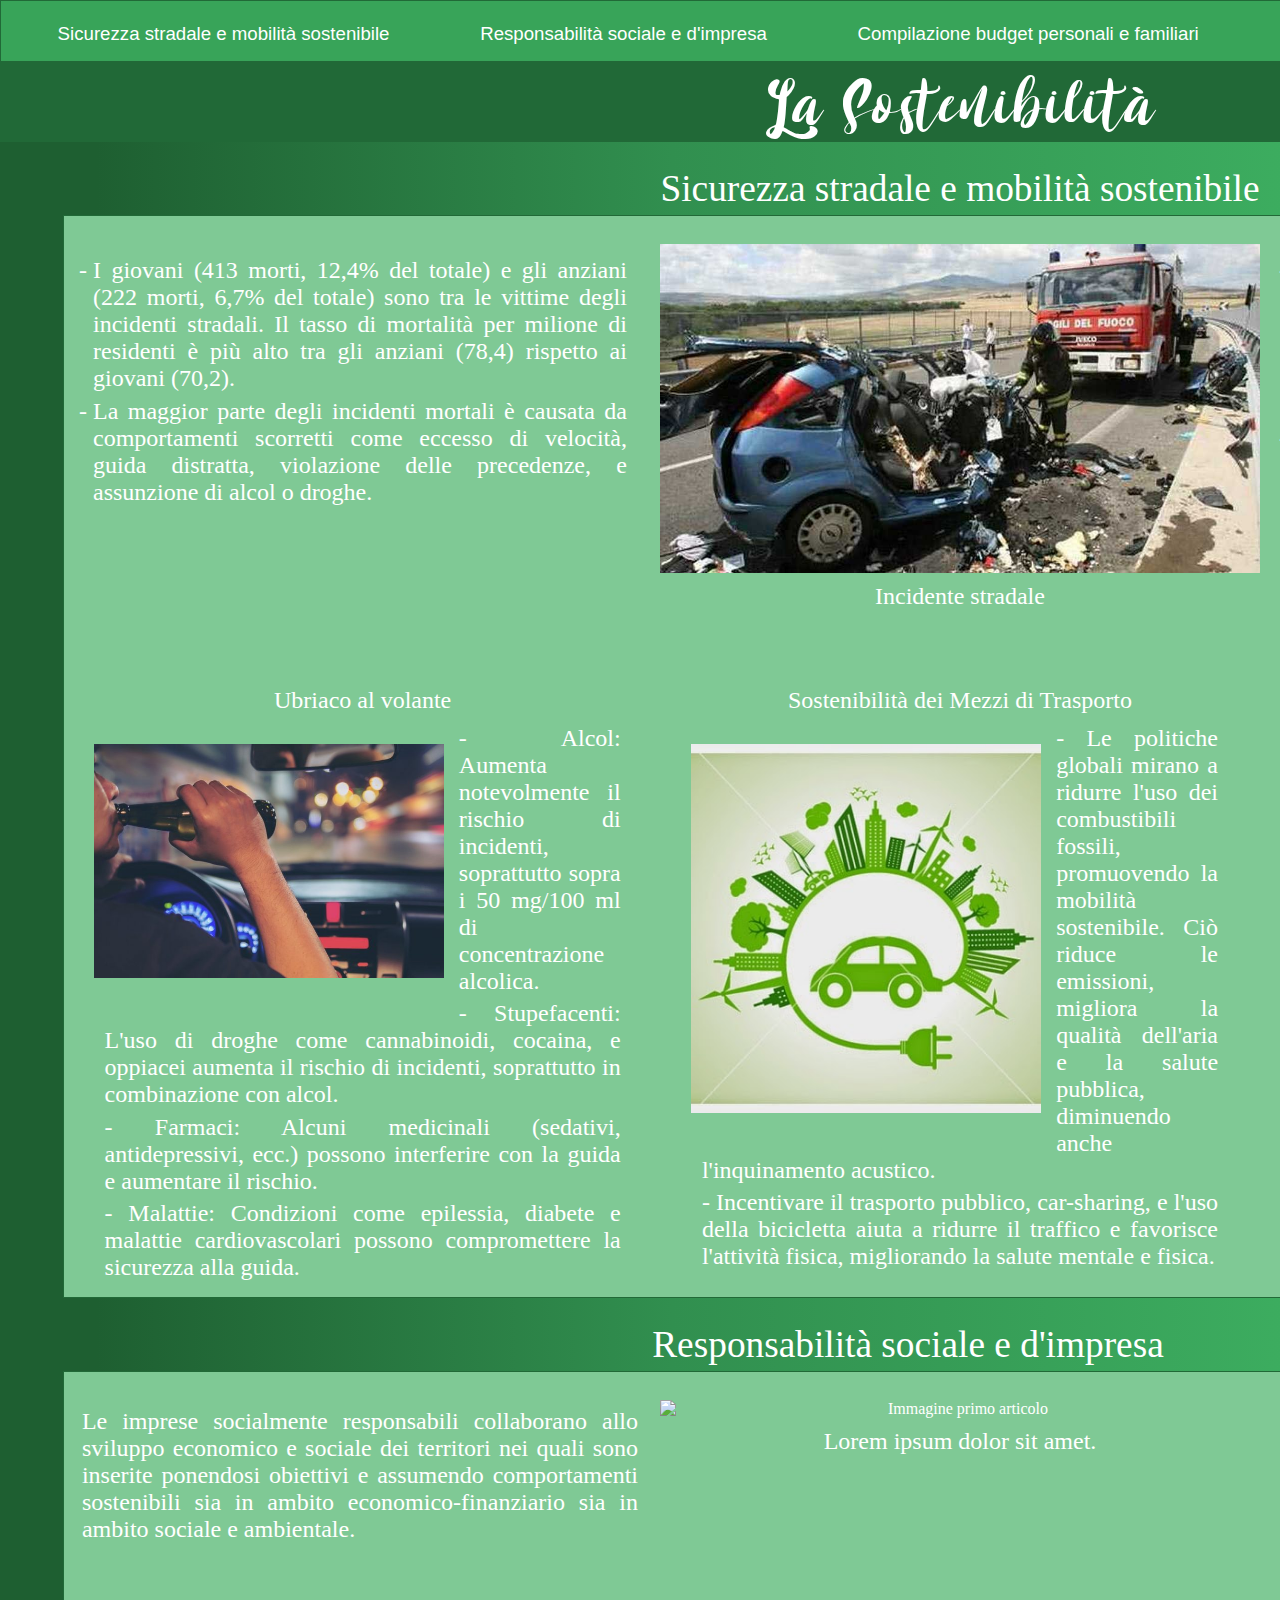
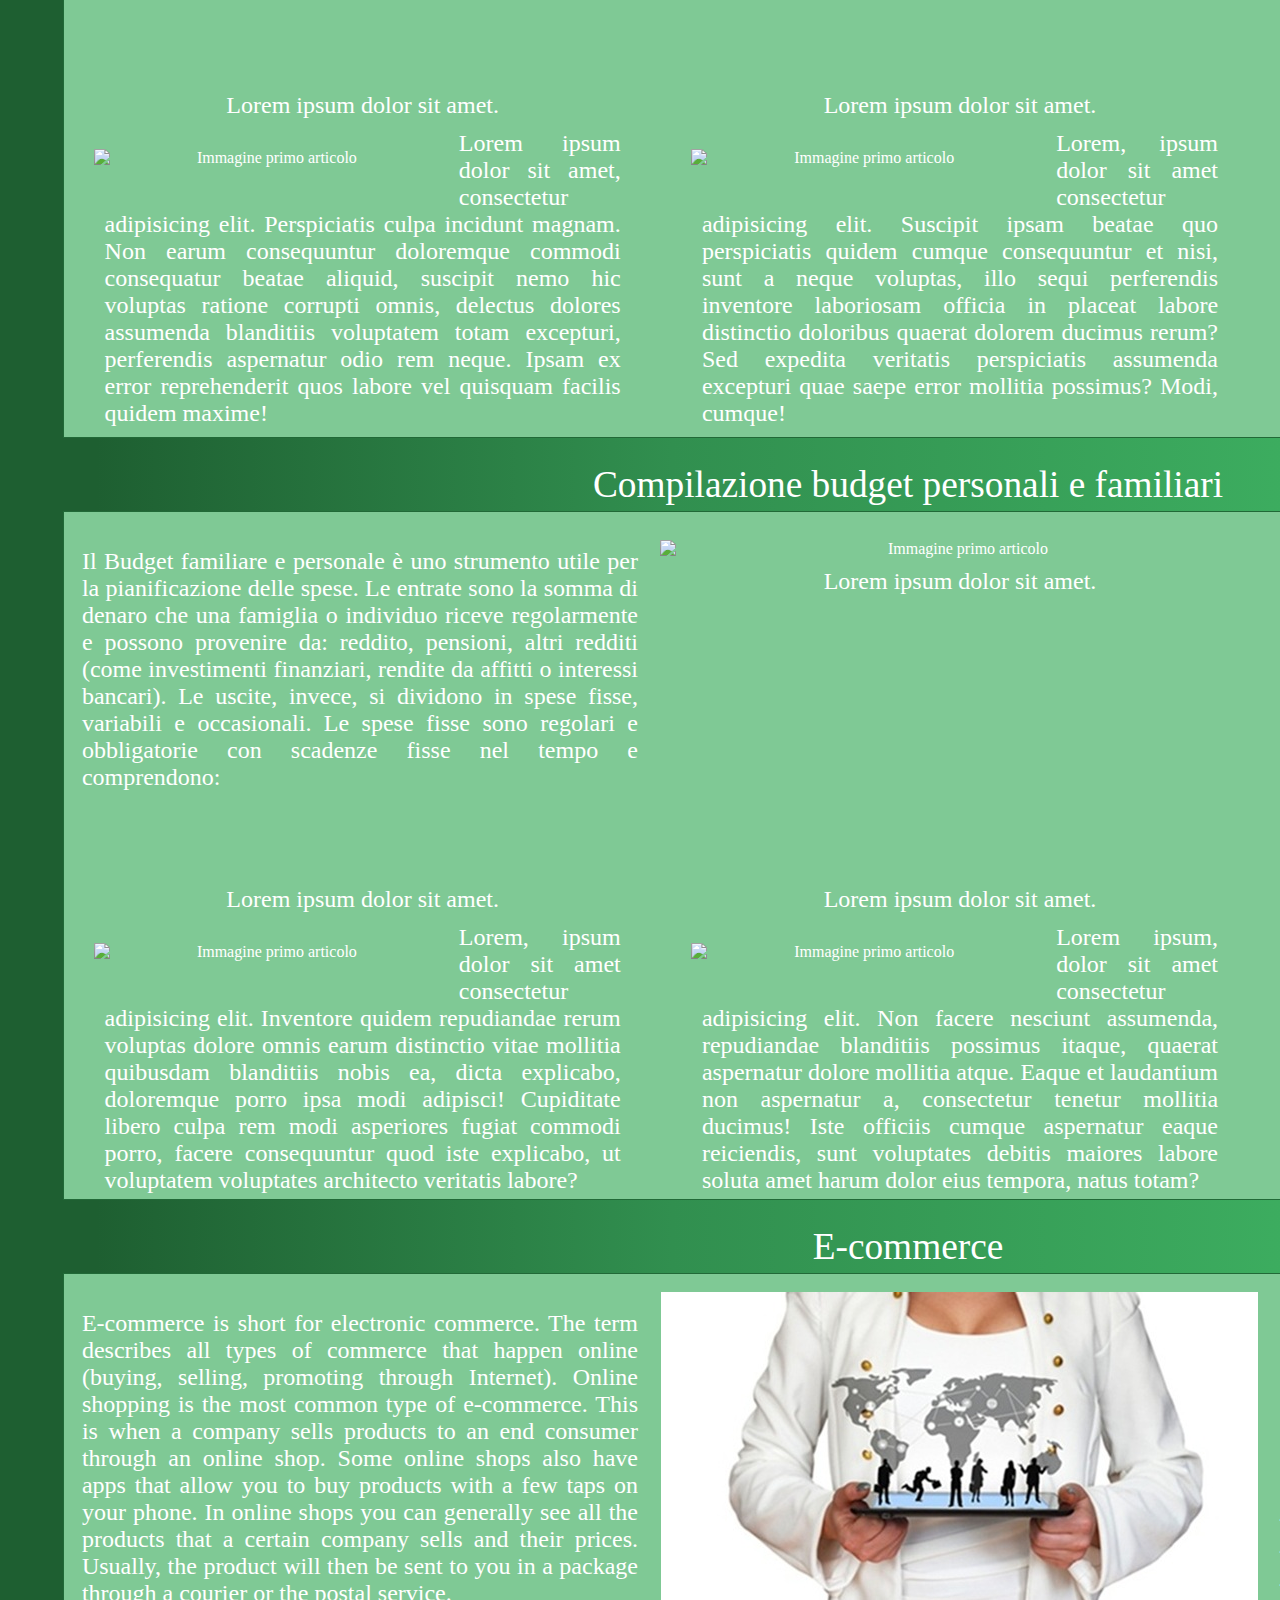
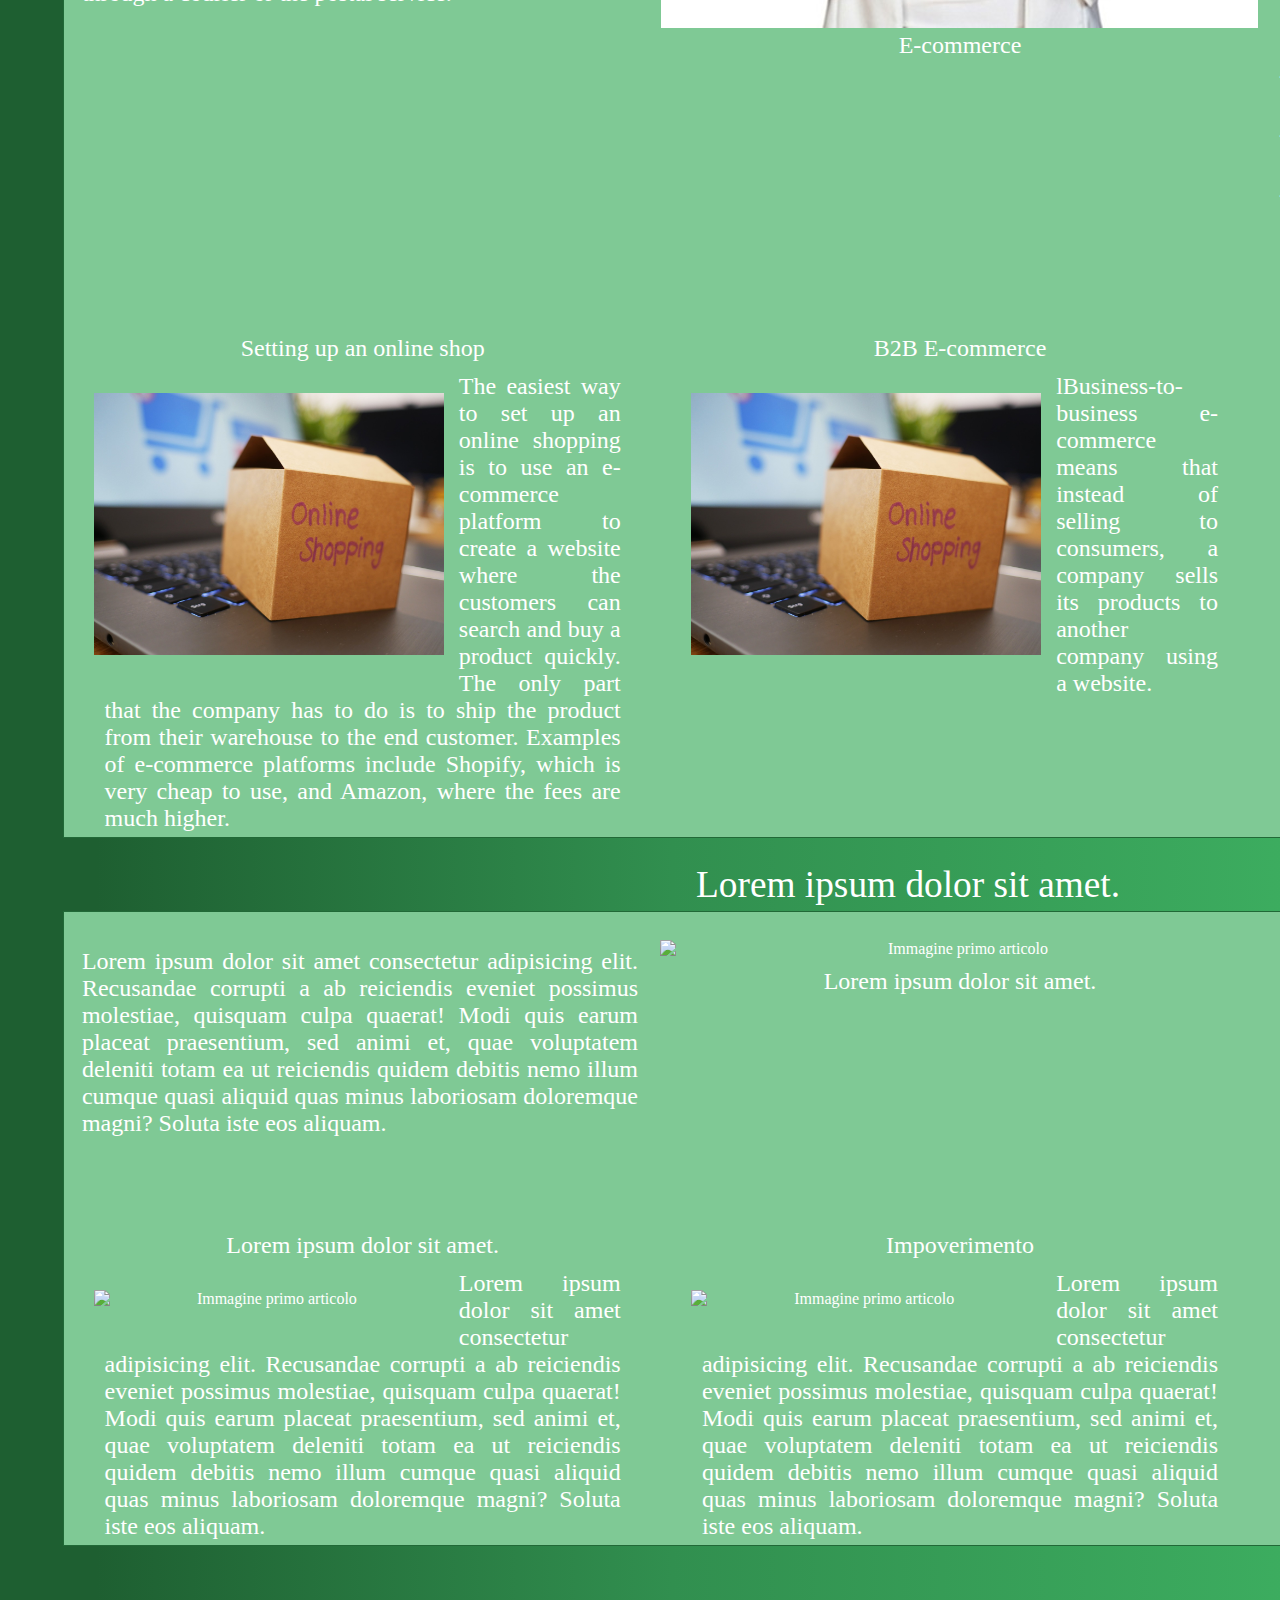
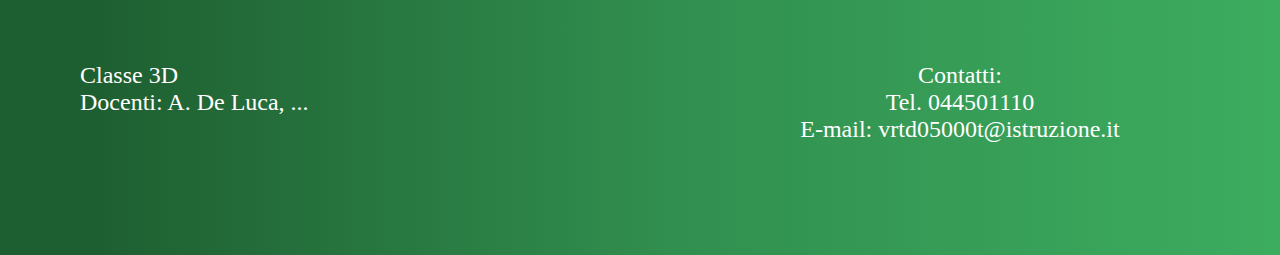
==== index.html @ c46ddf4f "Add files via upload" ====
<!DOCTYPE html>
<html lang="it">

<head>
    <meta charset="UTF-8">
    <meta name="viewport" content="width=device-width, initial-scale=1.0">
    <title>3D Sostenibilità</title>
    <link rel="stylesheet" href="css/stili.css">
</head>
<header>
    <nav id="indice">
        <ul class="indice">
            <li><a href="#Container_primogruppo">Sicurezza stradale e mobilità sostenibile</a></li>
            <li><a href="#Container_secondogruppo">Responsabilità sociale e d'impresa</a></li>
            <li><a href="#Container_terzogruppo">Compilazione budget personali e familiari</a></li>
            <li><a href="#Container_quartogruppo">E-commerce</a></li>
            <li><a href="#Container_quintogruppo">Il rapporto tra uomo e ambiente nel medioevo</a></li>
        </ul>
    </nav>
    <h1>La Sostenibilità</h1>
</header>

<body>
    <h3>Sicurezza stradale e mobilità sostenibile</h3>
    <div id="Container_primogruppo">
        <div id="primo_articolo">
            <div class="descrizionePrimoArticolo">
                <h4>
                    <ul>
                        <li>I giovani (413 morti, 12,4% del totale) e gli anziani (222 morti, 6,7% del totale) sono tra
                            le vittime degli incidenti stradali. Il tasso di mortalità per milione di residenti è più
                            alto tra gli anziani (78,4) rispetto ai giovani (70,2).</li>
                        <li> La maggior parte degli incidenti mortali è causata da comportamenti scorretti come eccesso
                            di velocità, guida distratta, violazione delle precedenze, e assunzione di alcol o droghe.
                        </li>
                    </ul>
                </h4>
                <!--<img src="immagini/gruppo 1/PovertàNelMedioevo B_N.png" alt="">-->
            </div>

            <figure>
                <img class="ImgPrimoGruppo" src="immagini/gruppo 1/incidente_stradale.jpg"
                    alt="Immagine primo articolo">
                <figcaption>Incidente stradale</figcaption>
            </figure>

            <div class="descrizionePrimoArticolo">
                <h4>
                    <ol>
                        <li>La grande maggioranza degli incidenti gravi e di quelli mortali sono dovuti a una serie di
                            comportamenti scorretti, principalmente eccesso di velocità, guida
                            distratta e pericolosa, mancato rispetto della precedenza o della distanza di sicurezza,
                            assunzione di alcol e sostanze stupefacenti.</li>
                        <li>Tra i fattori di rischio legati allo stato del conducente si possono classificare quattro
                            categorie particolarmente rilevanti poiché possono alterare lo stato di attenzione e di
                            concentrazione del guidatore.</li>
                    </ol>
                </h4>
                <!--<img src="immagini/gruppo 1/PovertàNelMedioevo B_N.png" alt="">-->
            </div>

        </div>

        <div id="altri_articoli">
            <div id="altri_articoli_sinistra">
                <h4>Ubriaco al volante</h4>
                <figure>
                    <img class="altri_articoli_img" src="immagini/gruppo 1/Fattori_rischio_conducenti.jpg"
                        alt="Immagine primo articolo">
                </figure>
                <p>
                <ul>
                    <li>Alcol: Aumenta notevolmente il rischio di incidenti, soprattutto sopra i 50 mg/100 ml di
                        concentrazione alcolica.</li>
                    <li>Stupefacenti: L'uso di droghe come cannabinoidi, cocaina, e oppiacei aumenta il rischio di
                        incidenti, soprattutto in combinazione con alcol.</li>
                    <li>Farmaci: Alcuni medicinali (sedativi, antidepressivi, ecc.) possono interferire con la guida e
                        aumentare il rischio.</li>
                    <li>Malattie: Condizioni come epilessia, diabete e malattie cardiovascolari possono compromettere la
                        sicurezza alla guida.</li>
                </ul>
                </p>
                <!-- figcaption>Per saperne di più...</figcaption -->
            </div>
            <div id="altri_articoli_centro">
                <h4>Sostenibilità dei Mezzi di Trasporto</h4>
                <figure>
                    <img class="altri_articoli_img" src="immagini/gruppo 1/Sostenibilità_trasporto.jpg"
                        alt="Immagine primo articolo">
                </figure>
                <p>
                <ul>
                    <li>Le politiche globali mirano a ridurre l'uso dei combustibili fossili, promuovendo la mobilità
                        sostenibile. Ciò riduce le emissioni, migliora la qualità dell'aria e la salute pubblica,
                        diminuendo
                        anche l'inquinamento acustico.</li>
                    <li>Incentivare il trasporto pubblico, car-sharing, e l'uso della bicicletta aiuta a ridurre il
                        traffico e favorisce l'attività fisica, migliorando la salute mentale e fisica.</li>
                </ul>
                </p>
            </div>
            <div id="altri_articoli_destra">
                <h4>Tipologie di Biciclette e Mezzi Alternativi</h4>
                <figure>
                    <img class="altri_articoli_img" src="immagini/gruppo 1/bici_sostenibili.png"
                        alt="Immagine primo articolo">
                </figure>
                <ul>
                    <li>City bike: Comoda per la città, utilizzata per spostamenti quotidiani.</li>
                    <li>Biciclette a pedalata assistita: Offrono supporto nei tratti più faticosi.</li>
                    <li>Biciclette elettriche: Con motore che può funzionare anche senza pedalare.</li>
                    <li>Biciclette pieghevoli: Pratiche per il trasporto nei mezzi pubblici.</li>
                    <li>Monopattini elettrici: Sempre più popolari nelle città come alternativa ecologica all'auto.</li>
                    <li>Altri mezzi alternativi includono skateboard, longboard, rollerblade, e segway.</li>
                </ul>
            </div>

        </div>
        <a href="#indice"><img id="back_home" src="immagini/BackHome.png" alt="Torna all'indice"></a>
    </div>

    <h3>Responsabilità sociale e d'impresa</h3>
    <div id="Container_secondogruppo">
        <div id="primo_articolo">
            <div class="descrizionePrimoArticolo">
                <h4>Le imprese socialmente responsabili collaborano allo sviluppo economico e sociale dei territori nei
                    quali sono inserite ponendosi obiettivi e assumendo comportamenti sostenibili sia in ambito
                    economico-finanziario sia in ambito sociale e ambientale.
                </h4>
                <!-- <img src="immagini/Gruppo B/SostenibilitàNelPassato_B_N.png" alt="Immagine infra-articolo"> -->
            </div>

            <figure>
                <img class="ImgPrimoGruppo" src="immagini/Gruppo B/SostenibilitàAmbientaleNelPassato.jpeg"
                    alt="Immagine primo articolo">
                <figcaption>Lorem ipsum dolor sit amet.</figcaption>
            </figure>

            <div class="descrizionePrimoArticolo">
                <h4>Lorem ipsum dolor sit amet consectetur adipisicing elit. Inventore illum facere nihil! A sequi
                    possimus animi quidem perspiciatis recusandae suscipit odit, maxime nisi aperiam nam iure deserunt.
                    Aut, tempora animi! Dolorum tempore totam nemo porro cumque officiis praesentium molestiae harum,
                    sunt pariatur magni corrupti repellat doloremque sed ipsa. Blanditiis, a?</h4>
                <!-- <img src="immagini/Gruppo B/SostenibilitàNelPassato_B_N.png" alt="Immagine infra-articolo"> -->
            </div>

        </div>

        <div id="altri_articoli">
            <div id="altri_articoli_sinistra">
                <h4>Lorem ipsum dolor sit amet.</h4>
                <figure>
                    <img class="altri_articoli_img" src="immagini/Gruppo B/agricolturA.jpg"
                        alt="Immagine primo articolo">
                </figure>
                <p>Lorem ipsum dolor sit amet, consectetur adipisicing elit. Perspiciatis culpa incidunt magnam. Non
                    earum consequuntur doloremque commodi consequatur beatae aliquid, suscipit nemo hic voluptas ratione
                    corrupti omnis, delectus dolores assumenda blanditiis voluptatem totam excepturi, perferendis
                    aspernatur odio rem neque. Ipsam ex error reprehenderit quos labore vel quisquam facilis quidem
                    maxime!
                </p>
            </div>
            <div id="altri_articoli_centro">
                <h4>Lorem ipsum dolor sit amet.</h4>
                <figure>
                    <img class="altri_articoli_img" src="immagini/Gruppo B/SM11_1_5_Mulino-acqua.jpg"
                        alt="Immagine primo articolo">
                </figure>
                <p>Lorem, ipsum dolor sit amet consectetur adipisicing elit. Suscipit ipsam beatae quo perspiciatis
                    quidem cumque consequuntur et nisi, sunt a neque voluptas, illo sequi perferendis inventore
                    laboriosam officia in placeat labore distinctio doloribus quaerat dolorem ducimus rerum? Sed
                    expedita veritatis perspiciatis assumenda excepturi quae saepe error mollitia possimus? Modi,
                    cumque!
                </p>
            </div>
            <div id="altri_articoli_destra">
                <h4>Lorem ipsum dolor sit amet.</h4>
                <figure>
                    <img class="altri_articoli_img" src="immagini/Gruppo B/peste_1.jpeg" lt="Immagine primo articolo">
                </figure>
                <ol>
                    <li>Lorem ipsum dolor sit amet consectetur adipisicing elit. Debitis accusamus praesentium quibusdam
                        sapiente similique corrupti dolorem veniam id voluptate dolore, vero incidunt consectetur unde
                        tempore?</li>
                    <li>Lorem ipsum dolor sit amet consectetur adipisicing elit. Molestiae culpa sint labore eum amet
                        autem. Veritatis doloremque nam animi veniam dolor sed, consequatur nemo libero.</li>
                </ol>
            </div>

        </div>
        <a href="#indice"><img id="back_home" src="immagini/BackHome.png" alt="Torna all'indice"></a>
    </div>
    <h3>Compilazione budget personali e familiari</h3>
    <div id="Container_terzogruppo">
        <div id="primo_articolo">
            <div class="descrizionePrimoArticolo">
                <h4>Il Budget familiare e personale è uno strumento utile per la pianificazione delle spese. Le entrate
                    sono la somma di denaro che una famiglia o individuo riceve regolarmente e possono provenire da:
                    reddito, pensioni, altri redditi (come investimenti finanziari, rendite da affitti o interessi
                    bancari). Le uscite, invece, si dividono in spese fisse, variabili e occasionali. Le spese fisse
                    sono regolari e obbligatorie con scadenze fisse nel tempo e comprendono:</h4>
                <!-- <img src="immagini/Gruppo B/SostenibilitàNelPassato_B_N.png" alt="Immagine infra-articolo"> -->
            </div>

            <figure>
                <img class="ImgPrimoGruppo" src="immagini/gruppo 2/" alt="Immagine primo articolo">
                <figcaption>Lorem ipsum dolor sit amet.</figcaption>
            </figure>

            <div class="descrizionePrimoArticolo">
                <h4>Lorem ipsum dolor sit, amet consectetur adipisicing elit. Eligendi magni iusto, assumenda provident
                    soluta sed deleniti ratione perferendis, mollitia veniam quasi ad quaerat reiciendis laudantium iste
                    incidunt esse quis ipsum molestiae sunt, placeat officia explicabo vero nobis! Veniam perspiciatis
                    nostrum dolores in dolorem ex delectus harum et facere, consequuntur voluptas?</h4>
                <!-- <img src="immagini/Gruppo B/SostenibilitàNelPassato_B_N.png" alt="Immagine infra-articolo"> -->
            </div>

        </div>

        <div id="altri_articoli">
            <div id="altri_articoli_sinistra">
                <h4>Lorem ipsum dolor sit amet.</h4>
                <figure>
                    <img class="altri_articoli_img" src="immagini/Gruppo C/ProtocolloDiKyoto.jpg"
                        alt="Immagine primo articolo">
                </figure>
                <p>Lorem, ipsum dolor sit amet consectetur adipisicing elit. Inventore quidem repudiandae rerum voluptas
                    dolore omnis earum distinctio vitae mollitia quibusdam blanditiis nobis ea, dicta explicabo,
                    doloremque porro ipsa modi adipisci! Cupiditate libero culpa rem modi asperiores fugiat commodi
                    porro, facere consequuntur quod iste explicabo, ut voluptatem voluptates architecto veritatis
                    labore?
                </p>
                <!-- figcaption>Per saperne di più...</figcaption -->
            </div>
            <div id="altri_articoli_centro">
                <h4>Lorem ipsum dolor sit amet.</h4>
                <figure>
                    <img class="altri_articoli_img" src="immagini/Gruppo C/TrattatoDiParigi.jpg"
                        alt="Immagine primo articolo">
                </figure>
                <p>
                    Lorem ipsum, dolor sit amet consectetur adipisicing elit. Non facere nesciunt assumenda, repudiandae
                    blanditiis possimus itaque, quaerat aspernatur dolore mollitia atque. Eaque et laudantium non
                    aspernatur a, consectetur tenetur mollitia ducimus! Iste officiis cumque aspernatur eaque
                    reiciendis, sunt voluptates debitis maiores labore soluta amet harum dolor eius tempora, natus
                    totam?
                </p>
            </div>
            <div id="altri_articoli_destra">
                <h4>Lorem ipsum dolor sit amet.</h4>
                <figure>
                    <img class="altri_articoli_img"
                        src="immagini/Gruppo C/agenda-2030-obiettivi-sviluppo-sostenibile.jpg"
                        alt="Immagine primo articolo">
                </figure>
                <ol>
                    <p>Lorem, ipsum dolor sit amet consectetur adipisicing elit. Libero provident, illo tenetur alias
                        veritatis facere impedit exercitationem officiis qui delectus reiciendis reprehenderit aliquid
                        aspernatur esse inventore fuga eaque? Rerum numquam ea velit quidem exercitationem. Cupiditate,
                        quibusdam ex impedit adipisci aperiam ad hic, asperiores vel facere necessitatibus nisi
                        laudantium, obcaecati atque.
                    </p>
                </ol>
            </div>

        </div>
        <a href="#indice"><img id="back_home" src="immagini/BackHome.png" alt="Torna all'indice"></a>
    </div>

    <h3>E-commerce</h3>
    <div id="Container_quartogruppo">
        <div id="primo_articolo">
            <div class="descrizionePrimoArticolo">
                <h4>E-commerce is short for electronic commerce. The term describes all types of commerce that happen
                    online
                    (buying, selling, promoting through Internet). Online shopping is the most common type of
                    e-commerce.
                    This is when a company sells products to an end consumer through an online shop. Some online shops
                    also
                    have apps that allow you to buy products with a few taps on your phone.
                    In online shops you can generally see all the products that a certain company sells and their
                    prices.
                    Usually, the product will then be sent to you in a package through a courier or the postal service.
                </h4>
                <!--<img src="immagini/gruppo 4/Povertà_B_N.png">-->
            </div>

            <figure>
                <img class="ImgquartoGruppo" src="immagini/gruppo 4/Ecommerce1.jpg" alt="Immagine primo articolo">
                <figcaption>E-commerce</figcaption>
            </figure>

            <div class="descrizionePrimoArticolo">
                <h4>Online shops have some advantages and disadvantages both for consumers and companies. For the
                    customers
                    the pros are that products online are often cheaper, shops are open 24/7 and they can buy products
                    wherever they are. A disadvantage is that customers can’t see, touch, or try the product before they
                    buy
                    it.
                    The pros for the companies are:
                    <ul>
                        <li>Setting up an is usually very cheap or even free</li>
                        <li>The online shop mostly works automatically</li>
                        <li>With an online shop, you can sell to people located anywhere</li>
                    </ul>
                    The cons for the companies are:
                    <ul>
                        <li>The products in online shops have to be stored somewhere</li>
                        <li>Online shops have to compete with shops all around the world</li>
                        <li>In online shops customers can't talk to someone before buying a product</li>
                    </ul>
                </h4>
                <!--<img src="immagini/gruppo 4/Povertà_B_N.png">-->
            </div>

        </div>

        <div id="altri_articoli">
            <div id="altri_articoli_sinistra">
                <h4>Setting up an online shop</h4>
                <figure>
                    <img class="altri_articoli_img" src="immagini/gruppo 4/Ecommerce2.jpg"
                        alt="Immagine primo articolo">
                </figure>
                <p>The easiest way to set up an online shopping is to use an e-commerce platform to create a website
                    where the customers can search and buy a product quickly. The only part that the company has to do
                    is to ship the product from their warehouse to the end customer. Examples of e-commerce platforms
                    include Shopify, which is very cheap to use, and Amazon, where the fees are much higher.</p>
                <!-- figcaption>Per saperne di più...</figcaption -->
            </div>
            <div id="altri_articoli_centro">
                <h4>B2B E-commerce</h4>
                <figure>
                    <img class="altri_articoli_img" src="immagini/gruppo 4/Ecommerce2.jpg"
                        alt="Immagine primo articolo">
                </figure>
                <p>lBusiness-to-business e-commerce means that instead of selling to consumers, a company sells its
                    products to another company using a website.</p>
            </div>
            <div id="altri_articoli_destra">
                <h4>Storage and warehousing</h4>
                <figure>
                    <img class="altri_articoli_img" src="immagini/gruppo 4/Ecommerce2.jpg"
                        alt="Immagine primo articolo">
                </figure>
                <p>The terms "warehousing" and "storage" are often used interchangeably, but there are some differences
                    between them. Storage refers to the act of keeping goods in a designated place. Focuses on storage
                    management and the organization of goods. Warehousing refers to the process of managing a stockroom.
                </p>
            </div>

        </div>
        <a href="#indice"><img id="back_home" src="immagini/BackHome.png" alt="Torna all'indice"></a>
    </div>

    <h3>Lorem ipsum dolor sit amet.</h3>
    <div id="Container_quintogruppo">
        <div id="primo_articolo">
            <div class="descrizionePrimoArticolo">
                <h4>Lorem ipsum dolor sit amet consectetur adipisicing elit. Recusandae corrupti a ab reiciendis eveniet
                    possimus molestiae, quisquam culpa quaerat! Modi quis earum placeat praesentium, sed animi et, quae
                    voluptatem deleniti totam ea ut reiciendis quidem debitis nemo illum cumque quasi aliquid quas minus
                    laboriosam doloremque magni? Soluta iste eos aliquam.</h4>
                <!-- <img src="immagini/gruppo 5/Sostenibilità_e_diritto_internazionale_B_N.png" alt=""> -->
            </div>

            <figure>
                <img class="ImgPrimoGruppo" src="immagini/Gruppo E/sostenibilita.jpg" alt="Immagine primo articolo">
                <figcaption>Lorem ipsum dolor sit amet.</figcaption>
            </figure>

            <div class="descrizionePrimoArticolo">
                <h4>Lorem ipsum dolor sit amet consectetur adipisicing elit. Recusandae corrupti a ab reiciendis eveniet
                    possimus molestiae, quisquam culpa quaerat! Modi quis earum placeat praesentium, sed animi et, quae
                    voluptatem deleniti totam ea ut reiciendis quidem debitis nemo illum cumque quasi aliquid quas minus
                    laboriosam doloremque magni? Soluta iste eos aliquam.</h4>
                <!-- <img src="immagini/gruppo 5/Sostenibilità_e_diritto_internazionale_B_N.png" alt=""> -->
            </div>

        </div>

        <div id="altri_articoli">
            <div id="altri_articoli_sinistra">
                <h4>Lorem ipsum dolor sit amet.</h4>
                <figure>
                    <img class="altri_articoli_img" src="immagini/Gruppo E/images_poverta1.jpg"
                        alt="Immagine primo articolo">
                </figure>
                <p>Lorem ipsum dolor sit amet consectetur adipisicing elit. Recusandae corrupti a ab reiciendis eveniet
                    possimus molestiae, quisquam culpa quaerat! Modi quis earum placeat praesentium, sed animi et, quae
                    voluptatem deleniti totam ea ut reiciendis quidem debitis nemo illum cumque quasi aliquid quas minus
                    laboriosam doloremque magni? Soluta iste eos aliquam.</p>
                <!-- figcaption>Per saperne di più...</figcaption -->
            </div>
            <div id="altri_articoli_centro">
                <h4>Impoverimento</h4>
                <figure>
                    <img class="altri_articoli_img" src="immagini/Gruppo E/Impoverimento-alimentare.jpg"
                        alt="Immagine primo articolo">
                </figure>
                <p>Lorem ipsum dolor sit amet consectetur adipisicing elit. Recusandae corrupti a ab reiciendis eveniet
                    possimus molestiae, quisquam culpa quaerat! Modi quis earum placeat praesentium, sed animi et, quae
                    voluptatem deleniti totam ea ut reiciendis quidem debitis nemo illum cumque quasi aliquid quas minus
                    laboriosam doloremque magni? Soluta iste eos aliquam.</p>
            </div>
            <div id="altri_articoli_destra">
                <h4>Lorem ipsum dolor sit amet.</h4>
                <figure>
                    <img class="altri_articoli_img" src="immagini/Gruppo E/sostenibilita (1).jpg"
                        alt="Immagine primo articolo">
                </figure>
                <p>Lorem ipsum dolor sit amet consectetur adipisicing elit. Recusandae corrupti a ab reiciendis eveniet
                    possimus molestiae, quisquam culpa quaerat! Modi quis earum placeat praesentium, sed animi et, quae
                    voluptatem deleniti totam ea ut reiciendis quidem debitis nemo illum cumque quasi aliquid quas minus
                    laboriosam doloremque magni? Soluta iste eos aliquam.</p>
            </div>

        </div>
        <a href="#indice"><img id="back_home" src="immagini/BackHome.png" alt="Torna all'indice"></a>
    </div>


</body>

<footer>
    <div id="autori">
        <p>Classe 3D</p>
        <p>Docenti: A. De Luca, ...</p>
    </div>
    <div id="contatti">
        <p>Contatti:</p>
        <p>Tel. 044501110</p>
        <p>E-mail: vrtd05000t@istruzione.it</p>
    </div>
    <div id="indirizzo">
        <img src="immagini/Logo_Ites_Einaudi_Vr.jpg" alt="logo ITES LUIGI EINAUDI VERONA">
        <div id="indirizzo_descrizione">
            <p>ITES LUIGI EINAUDI</p>
            <p>Via San Giacomo, 13</p>
            <p>37135 Verona (VR)</p>
        </div>
    </div>
</footer>

</html>
---- css/stili.css ----
/* Reset impostazioni del browser */
:root {
    --primary-color-nav: #38a459;
    --primary-color-text-navbar: white;
    --primary-color-text: white;
    --primary-color-border: #216937;
    --primary-color-background-html: 	#216937;
    --primary-color-background-header: 	#216937;
    --primary-color-background-body: linear-gradient(90deg, #1e5f31 5%, 	#318f4f 35%, 	#48cb70 100%);
    --primary-color-background-footer: linear-gradient(90deg,  #1e5f31 5%, 	#318f4f 35%, 	#48cb70 100%);
    --primary-color-background-container: 	#7fc995;
    --primary-color-background-border: #216937;
    --primary-color-container-border: #216937;
    --primary-font:  font-family: verdana;
    --primary-size-text-navbar: 14pt;
    --primary-size-text: 18pt;
    --primary-size-text-altri-articoli: 18pt;
    --primary-font-family-footer: font-family: sans-serif;
    --primary-font-size-footer: 18pt;
}

* {
    vertical-align: baseline;
    font-weight: inherit;
    font-family: inherit;
    font-style: inherit;
    font-size: 100%;
    border: 0 none;
    outline: 0;
    padding: 0;
    margin: 0;
    text-decoration: none;

}

/* Chiusura reset impostazioni del browser */


/* Installazione font */

@font-face {
    font-family: Miofont;
    src: url(../fonts/Moonday.ttf);

}

/* Installare un nuovo font */

html {
    width: 1920px;
    height: 3500px;
    /*background-color: var(--primary-color-background-html);*/
    margin-left: auto;
    margin-right: auto;
    background-image: url(../immagini/Sfondo_HTML_sostenibilità.jpg);

}

body {
    width: 100%;
    height: auto;
    background: var(--primary-color-background-body);
    margin-left: auto;
    margin-right: auto;
}

#back_home {
    float: inline-end;
}

header {
    /* width: 100%; */
    height: 140px;
    background-color: var(--primary-color-background-header);
    border: solid 1px var(--primary-color-border);
    text-align: center;
    margin-left: auto;
    margin-right: auto;
}

nav {
    width: 100%;
    height: 60px;
    
    background-color: var(--primary-color-nav);
    margin-left: auto;
    margin-right: auto;
    display: flex;
    justify-content: center;
    align-items: bottom;
}

nav ul {
    width: 100%;
    

}

nav .indice li {
    display: inline;
    list-style: none;
    padding: 1% 5px;
    

}

nav .indice li a {
    font-family: sans-serif;
    font-size: var(--primary-size-text-navbar);
    top: 0;
    position: relative;
    top: 30%;
    color: var(--primary-color-text-navbar);

}   

h1 {
    font-family: Miofont;
    font-size: 60pt;
    margin-top: 3px;
    margin-left: auto;
    margin-right: auto;
    color: var(--primary-color-text);
}

#Container_primogruppo,
#Container_secondogruppo,
#Container_terzogruppo,
#Container_quartogruppo, 
#Container_quintogruppo, #Container_sestogruppo {
    margin-top: 5px;
    margin-left: auto;
    margin-right: auto;
    width: 1792px;
    height: auto; /* 786px */
    background-color: var(--primary-color-background-container);
    border: solid 1px var(--primary-color-container-border);
}



#primo_articolo,
#altri_articoli {

    display: inline-flex;
    justify-content: center;
}

.altri_articoli_img {

    width: 350px;
    display: block;
    margin: 10px auto;
    text-align: center;

}

h3 {
    margin: 0;
    margin-top: 25px;
    padding: 0;
    text-align: center;
    color: var(--primary-color-text);
    font-size: 28pt;
}
#primo_articolo {
    margin-top: 1%;
}


#primo_articolo figure {
    width: 35%;
    text-align: center;
    color: var(--primary-color-text);

}


#primo_articolo figure figcaption {
    font: var(--primary-font);
    font-size: var(--primary-size-text);
}

#altri_articoli {
    width: 100%;
    margin-left: auto;
    margin-right: auto;
    justify-content: space-around;
    margin-top: 4%;
}


#altri_articoli #altri_articoli_sinistra,
#altri_articoli_centro,
#altri_articoli_destra {
    width: 30%;
}


.altri_articoli_img {
    float: left;
    padding: 15px 15px 15px 0;
}


#altri_articoli figure {
    width: 100%;
    color: var(--primary-color-text);
    margin: 0;
    vertical-align: middle;
}

#altri_articoli figure figcaption {
    font: var(--primary-font);
    font-size: var(--primary-size-text-altri-articoli);
}


#primo_articolo .descrizionePrimoArticolo {
    width: 32%;
    padding: 1%;
    color: var(--primary-color-text);
    font: var(--primary-font);
    font-size: var(--primary-size-text);
    text-align: justify;
    position: relative;
    
}

#Container_quintogruppo #primo_articolo .descrizionePrimoArticolo img {

    position: absolute;
    bottom: 0;
    top: 40%;
    left: 0;
    right: 0;
    margin: 25% auto;
}


#primo_articolo .descrizionePrimoArticolo img {

    position: absolute;
    bottom: 0;
    top: 40%;
    left: 0;
    right: 0;
    margin: auto;
}

#altri_articoli h4 {
    padding: 1%;
    color: var(--primary-color-text);
    font: var(--primary-font);
    font-size: var(--primary-size-text-altri-articoli);
    text-align: center;
}

#altri_articoli p, ol li, ul li {
    list-style-type: "- ";
    padding: 0;
    margin: 1% 2%;
    color: var(--primary-color-text);
    font: var(--primary-font);
    font-size: var(--primary-size-text-altri-articoli);
    text-align: justify;
}

#altri_articoli ol, #altri_articoli ul {
    list-style-position: inside;
}


.ImgPrimoGruppo {
    width: 600px;
    display: block;
    margin: 10px auto;
    text-align: center;
}

/* primo paragrafo */
.CCspace {
    width: 200px;
    height: 210px;
    padding: 5px;
    float: right;
}

/* secondo paragrafo */
.CCpullout {
    width: 400px;
    height: 210px;
    padding: 5px;
    float: left;
    margin-left: -220px;
}


footer {
    width: 100%;
    height: 250px;
    background: var(--primary-color-background-footer);
    padding-top: 1%;
    display: flex;
    justify-content: space-around;
    font-family: var(--primary-font-family-footer);
    font-size: var(--primary-font-size-footer);
    color: var(--primary-color-text);
}

footer div {
    width: 25%;

}

footer #autori {
    text-align: left;
    margin-top: 3%;
}

footer #contatti {
    text-align: center;
    margin-top: 3%;
}

footer #indirizzo {

    display: flex;
    text-align: right;
    justify-content: space-between;
}

footer #indirizzo img {

    height: 90%;
}

footer #indirizzo #indirizzo_descrizione {
    width: 50%;
    margin-top: 13%;
}
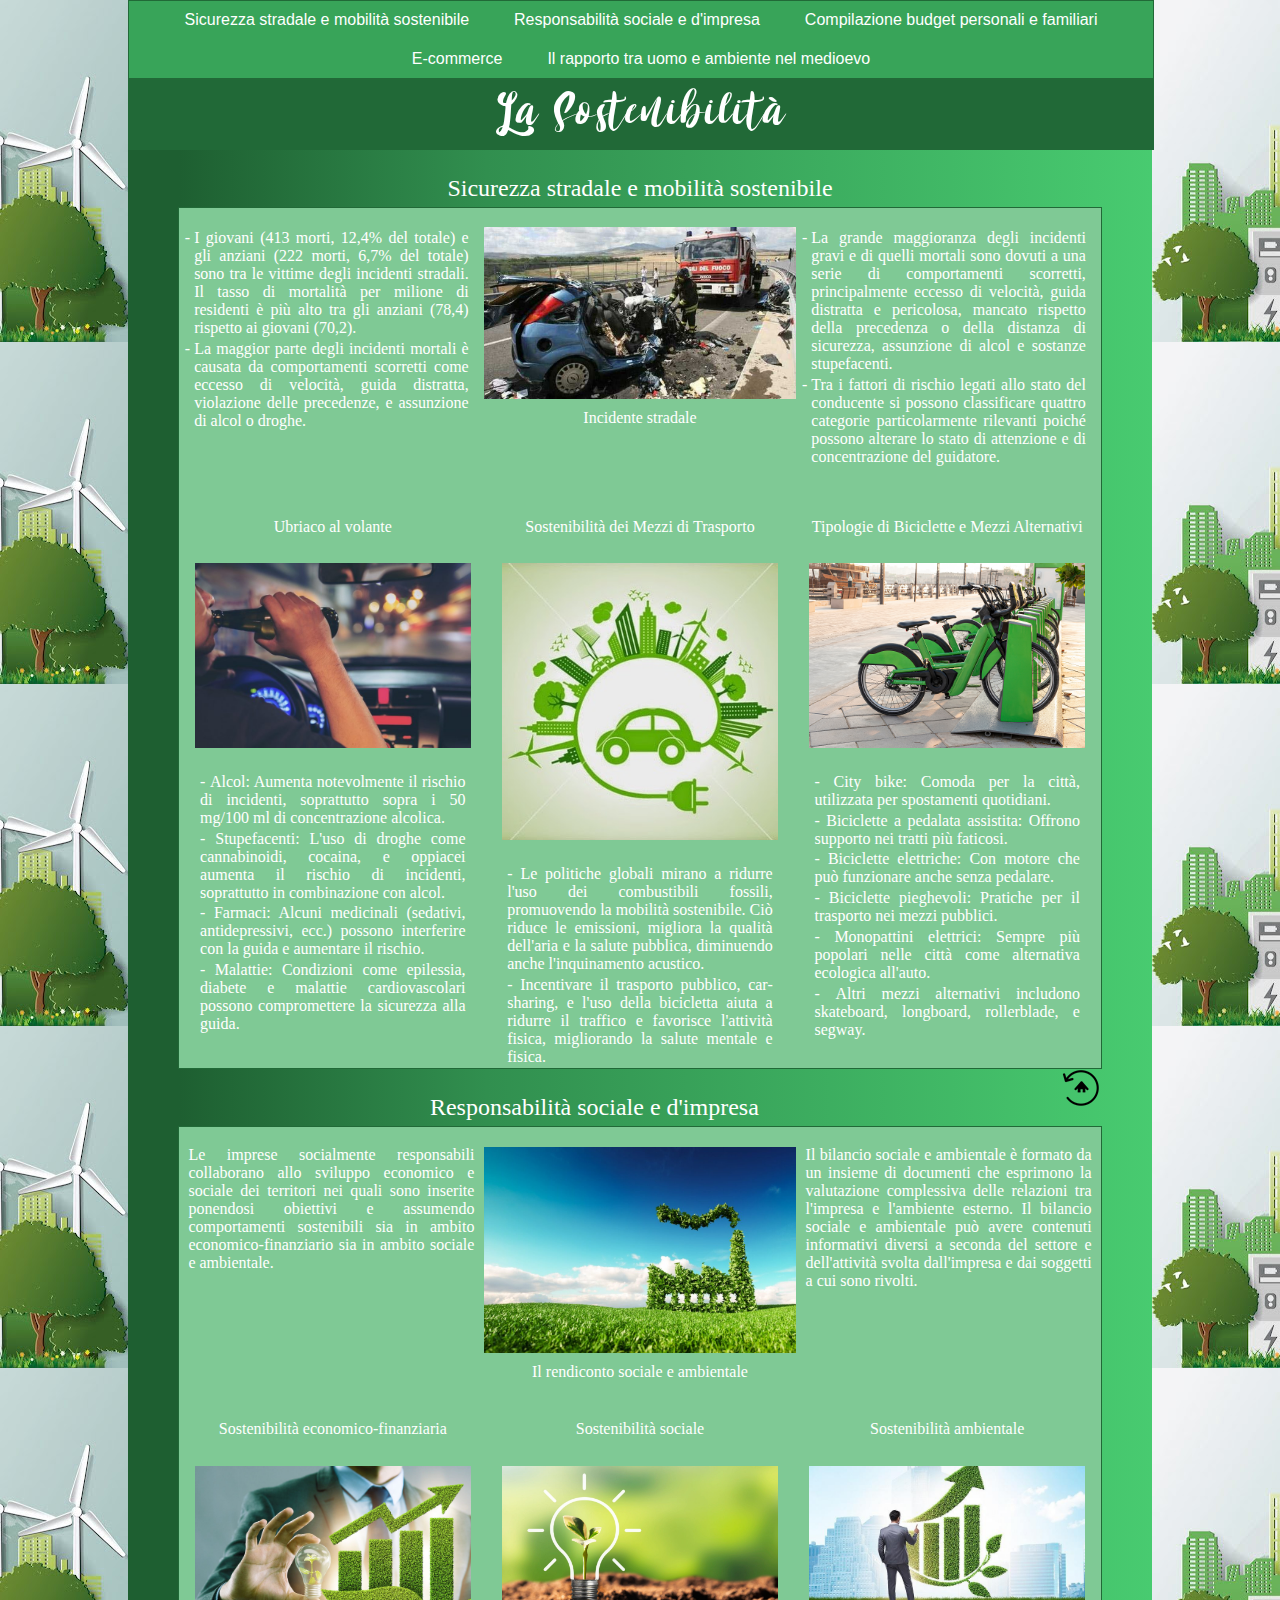
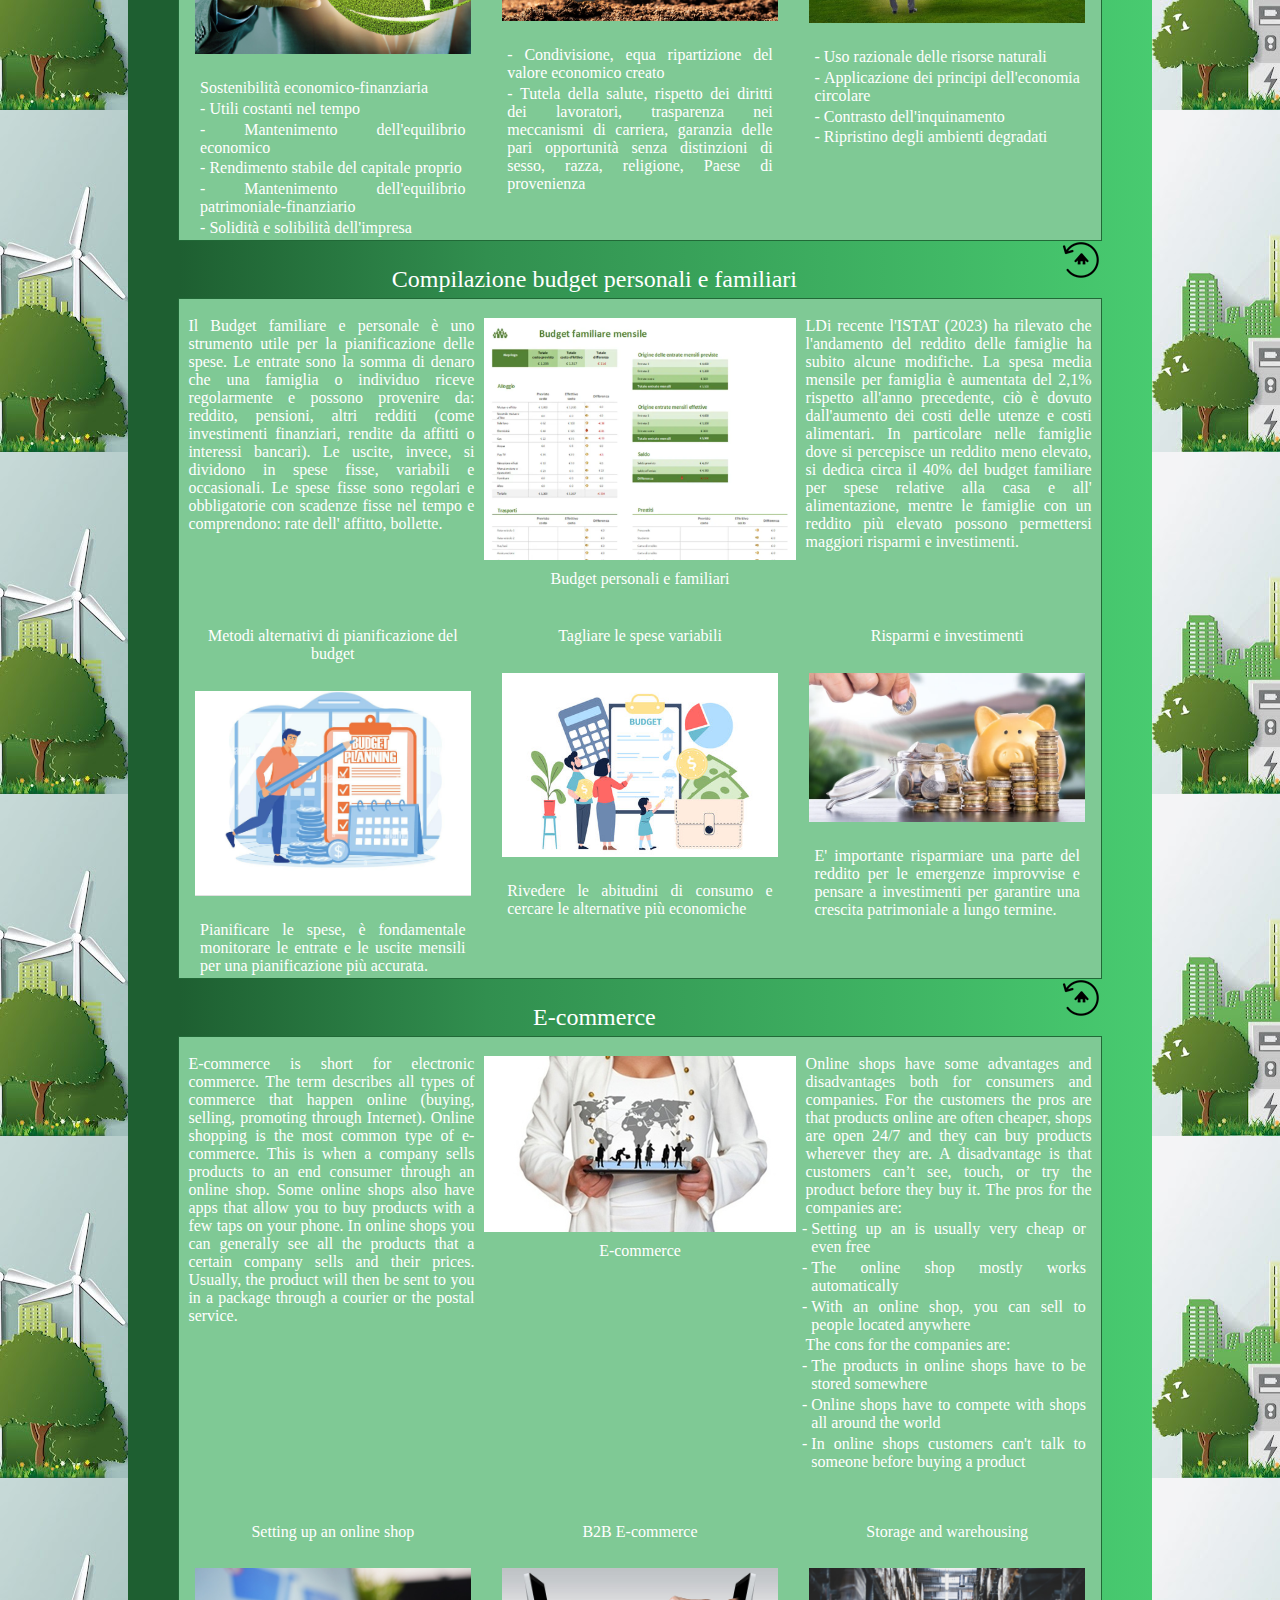
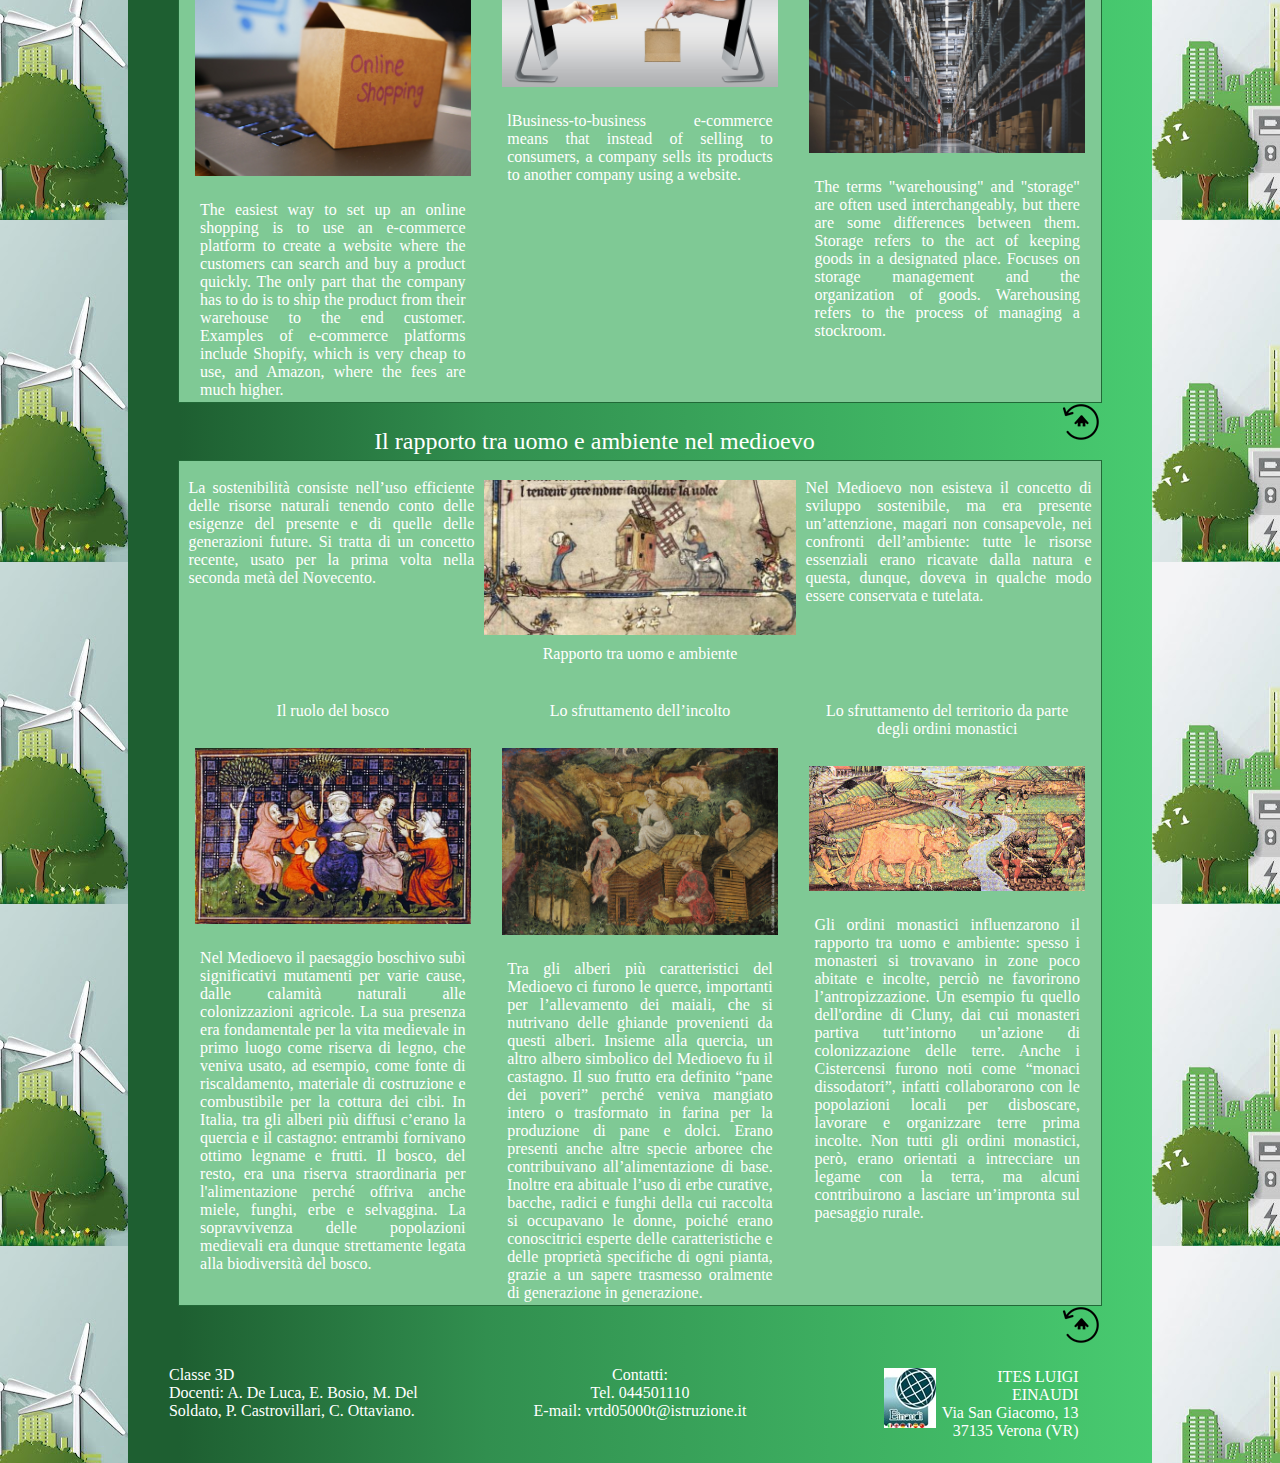
==== commit 2e325b3f: "Aggiornamento 9 aprile 2025" ====
--- a/index.html
+++ b/index.html
@@ -131,16 +131,17 @@
             </div>
 
             <figure>
-                <img class="ImgPrimoGruppo" src="immagini/Gruppo B/SostenibilitàAmbientaleNelPassato.jpeg"
+                <img class="ImgPrimoGruppo" src="immagini/gruppo 2/impresa-sostenibile.jpg"
                     alt="Immagine primo articolo">
-                <figcaption>Lorem ipsum dolor sit amet.</figcaption>
+                <figcaption>Il rendiconto sociale e ambientale</figcaption>
             </figure>
 
             <div class="descrizionePrimoArticolo">
-                <h4>Lorem ipsum dolor sit amet consectetur adipisicing elit. Inventore illum facere nihil! A sequi
-                    possimus animi quidem perspiciatis recusandae suscipit odit, maxime nisi aperiam nam iure deserunt.
-                    Aut, tempora animi! Dolorum tempore totam nemo porro cumque officiis praesentium molestiae harum,
-                    sunt pariatur magni corrupti repellat doloremque sed ipsa. Blanditiis, a?</h4>
+                <h4>Il bilancio sociale e ambientale è formato da un insieme di documenti che esprimono la valutazione
+                    complessiva delle relazioni tra l'impresa e l'ambiente esterno. Il bilancio sociale e ambientale può
+                    avere contenuti informativi diversi a seconda del settore e dell'attività svolta dall'impresa e dai
+                    soggetti a cui sono rivolti.
+                </h4>
                 <!-- <img src="immagini/Gruppo B/SostenibilitàNelPassato_B_N.png" alt="Immagine infra-articolo"> -->
             </div>
 
@@ -148,42 +149,49 @@
 
         <div id="altri_articoli">
             <div id="altri_articoli_sinistra">
-                <h4>Lorem ipsum dolor sit amet.</h4>
-                <figure>
-                    <img class="altri_articoli_img" src="immagini/Gruppo B/agricolturA.jpg"
-                        alt="Immagine primo articolo">
-                </figure>
-                <p>Lorem ipsum dolor sit amet, consectetur adipisicing elit. Perspiciatis culpa incidunt magnam. Non
-                    earum consequuntur doloremque commodi consequatur beatae aliquid, suscipit nemo hic voluptas ratione
-                    corrupti omnis, delectus dolores assumenda blanditiis voluptatem totam excepturi, perferendis
-                    aspernatur odio rem neque. Ipsam ex error reprehenderit quos labore vel quisquam facilis quidem
-                    maxime!
+                <h4>Sostenibilità economico-finanziaria</h4>
+                <figure>
+                    <img class="altri_articoli_img" src="immagini/gruppo 2/sostenibilita azienda binomio paga.jpg"
+                        alt="Immagine primo articolo">
+                </figure>
+                <p>Sostenibilità economico-finanziaria
+                <ol>
+                    <li>Utili costanti nel tempo</li>
+                    <li>Mantenimento dell'equilibrio economico</li>
+                    <li>Rendimento stabile del capitale proprio</li>
+                    <li>Mantenimento dell'equilibrio patrimoniale-finanziario</li>
+                    <li>Solidità e solibilità dell'impresa</li>
+                </ol>
                 </p>
             </div>
             <div id="altri_articoli_centro">
-                <h4>Lorem ipsum dolor sit amet.</h4>
-                <figure>
-                    <img class="altri_articoli_img" src="immagini/Gruppo B/SM11_1_5_Mulino-acqua.jpg"
-                        alt="Immagine primo articolo">
-                </figure>
-                <p>Lorem, ipsum dolor sit amet consectetur adipisicing elit. Suscipit ipsam beatae quo perspiciatis
-                    quidem cumque consequuntur et nisi, sunt a neque voluptas, illo sequi perferendis inventore
-                    laboriosam officia in placeat labore distinctio doloribus quaerat dolorem ducimus rerum? Sed
-                    expedita veritatis perspiciatis assumenda excepturi quae saepe error mollitia possimus? Modi,
-                    cumque!
+                <h4>Sostenibilità sociale</h4>
+                <figure>
+                    <img class="altri_articoli_img" src="immagini/gruppo 2/industrie-sostenibili.jpg"
+                        alt="Immagine primo articolo">
+                </figure>
+                <p>
+                <ol>
+                    <li>Condivisione, equa ripartizione del valore economico creato</li>
+                    <li>Tutela della salute, rispetto dei diritti dei lavoratori, trasparenza nei meccanismi di
+                        carriera,
+                        garanzia delle pari opportunità senza distinzioni di sesso, razza, religione, Paese di
+                        provenienza</li>
+
+                </ol>
                 </p>
             </div>
             <div id="altri_articoli_destra">
-                <h4>Lorem ipsum dolor sit amet.</h4>
-                <figure>
-                    <img class="altri_articoli_img" src="immagini/Gruppo B/peste_1.jpeg" lt="Immagine primo articolo">
+                <h4>Sostenibilità ambientale</h4>
+                <figure>
+                    <img class="altri_articoli_img" src="immagini/gruppo 2/sostenibilità ambientale.jpg"
+                        lt="Immagine primo articolo">
                 </figure>
                 <ol>
-                    <li>Lorem ipsum dolor sit amet consectetur adipisicing elit. Debitis accusamus praesentium quibusdam
-                        sapiente similique corrupti dolorem veniam id voluptate dolore, vero incidunt consectetur unde
-                        tempore?</li>
-                    <li>Lorem ipsum dolor sit amet consectetur adipisicing elit. Molestiae culpa sint labore eum amet
-                        autem. Veritatis doloremque nam animi veniam dolor sed, consequatur nemo libero.</li>
+                    <li>Uso razionale delle risorse naturali</li>
+                    <li>Applicazione dei principi dell'economia circolare</li>
+                    <li>Contrasto dell'inquinamento</li>
+                    <li>Ripristino degli ambienti degradati</li>
                 </ol>
             </div>
 
@@ -198,20 +206,24 @@
                     sono la somma di denaro che una famiglia o individuo riceve regolarmente e possono provenire da:
                     reddito, pensioni, altri redditi (come investimenti finanziari, rendite da affitti o interessi
                     bancari). Le uscite, invece, si dividono in spese fisse, variabili e occasionali. Le spese fisse
-                    sono regolari e obbligatorie con scadenze fisse nel tempo e comprendono:</h4>
+                    sono regolari e obbligatorie con scadenze fisse nel tempo e comprendono: rate dell' affitto,
+                    bollette.</h4>
                 <!-- <img src="immagini/Gruppo B/SostenibilitàNelPassato_B_N.png" alt="Immagine infra-articolo"> -->
             </div>
 
             <figure>
-                <img class="ImgPrimoGruppo" src="immagini/gruppo 2/" alt="Immagine primo articolo">
-                <figcaption>Lorem ipsum dolor sit amet.</figcaption>
+                <img class="ImgPrimoGruppo" src="immagini/gruppo 3/immagine 3.webp" alt="Immagine primo articolo">
+                <figcaption>Budget personali e familiari</figcaption>
             </figure>
 
             <div class="descrizionePrimoArticolo">
-                <h4>Lorem ipsum dolor sit, amet consectetur adipisicing elit. Eligendi magni iusto, assumenda provident
-                    soluta sed deleniti ratione perferendis, mollitia veniam quasi ad quaerat reiciendis laudantium iste
-                    incidunt esse quis ipsum molestiae sunt, placeat officia explicabo vero nobis! Veniam perspiciatis
-                    nostrum dolores in dolorem ex delectus harum et facere, consequuntur voluptas?</h4>
+                <h4>LDi recente l'ISTAT (2023) ha rilevato che l'andamento del reddito delle famiglie ha subito alcune
+                    modifiche. La spesa media mensile per famiglia è aumentata del 2,1% rispetto all'anno precedente,
+                    ciò è dovuto dall'aumento dei costi delle utenze e costi alimentari. In particolare nelle famiglie
+                    dove si percepisce un reddito meno elevato, si dedica circa il 40% del budget familiare per spese
+                    relative alla casa e all' alimentazione, mentre le famiglie con un reddito più elevato possono
+                    permettersi maggiori risparmi e investimenti.
+                </h4>
                 <!-- <img src="immagini/Gruppo B/SostenibilitàNelPassato_B_N.png" alt="Immagine infra-articolo"> -->
             </div>
 
@@ -219,46 +231,36 @@
 
         <div id="altri_articoli">
             <div id="altri_articoli_sinistra">
-                <h4>Lorem ipsum dolor sit amet.</h4>
-                <figure>
-                    <img class="altri_articoli_img" src="immagini/Gruppo C/ProtocolloDiKyoto.jpg"
-                        alt="Immagine primo articolo">
-                </figure>
-                <p>Lorem, ipsum dolor sit amet consectetur adipisicing elit. Inventore quidem repudiandae rerum voluptas
-                    dolore omnis earum distinctio vitae mollitia quibusdam blanditiis nobis ea, dicta explicabo,
-                    doloremque porro ipsa modi adipisci! Cupiditate libero culpa rem modi asperiores fugiat commodi
-                    porro, facere consequuntur quod iste explicabo, ut voluptatem voluptates architecto veritatis
-                    labore?
+                <h4>Metodi alternativi di pianificazione del budget</h4>
+                <figure>
+                    <img class="altri_articoli_img" src="immagini/gruppo 3/immagine 2.jpg"
+                        alt="Immagine primo articolo">
+                </figure>
+                <p>Pianificare le spese, è fondamentale monitorare le entrate e le uscite mensili per una pianificazione
+                    più accurata.
                 </p>
                 <!-- figcaption>Per saperne di più...</figcaption -->
             </div>
             <div id="altri_articoli_centro">
-                <h4>Lorem ipsum dolor sit amet.</h4>
-                <figure>
-                    <img class="altri_articoli_img" src="immagini/Gruppo C/TrattatoDiParigi.jpg"
+                <h4>Tagliare le spese variabili</h4>
+                <figure>
+                    <img class="altri_articoli_img" src="immagini//gruppo 3/immagine 1.jpg"
                         alt="Immagine primo articolo">
                 </figure>
                 <p>
-                    Lorem ipsum, dolor sit amet consectetur adipisicing elit. Non facere nesciunt assumenda, repudiandae
-                    blanditiis possimus itaque, quaerat aspernatur dolore mollitia atque. Eaque et laudantium non
-                    aspernatur a, consectetur tenetur mollitia ducimus! Iste officiis cumque aspernatur eaque
-                    reiciendis, sunt voluptates debitis maiores labore soluta amet harum dolor eius tempora, natus
-                    totam?
+                    Rivedere le abitudini di consumo e cercare le alternative più economiche
                 </p>
             </div>
             <div id="altri_articoli_destra">
-                <h4>Lorem ipsum dolor sit amet.</h4>
-                <figure>
-                    <img class="altri_articoli_img"
-                        src="immagini/Gruppo C/agenda-2030-obiettivi-sviluppo-sostenibile.jpg"
+                <h4>Risparmi e investimenti</h4>
+                <figure>
+                    <img class="altri_articoli_img" src="immagini/gruppo 3/immagine 4.webp"
                         alt="Immagine primo articolo">
                 </figure>
                 <ol>
-                    <p>Lorem, ipsum dolor sit amet consectetur adipisicing elit. Libero provident, illo tenetur alias
-                        veritatis facere impedit exercitationem officiis qui delectus reiciendis reprehenderit aliquid
-                        aspernatur esse inventore fuga eaque? Rerum numquam ea velit quidem exercitationem. Cupiditate,
-                        quibusdam ex impedit adipisci aperiam ad hic, asperiores vel facere necessitatibus nisi
-                        laudantium, obcaecati atque.
+                    <p>E' importante risparmiare una parte del reddito per le emergenze improvvise e pensare a
+                        investimenti per garantire una crescita patrimoniale a lungo termine.
+
                     </p>
                 </ol>
             </div>
@@ -286,7 +288,7 @@
             </div>
 
             <figure>
-                <img class="ImgquartoGruppo" src="immagini/gruppo 4/Ecommerce1.jpg" alt="Immagine primo articolo">
+                <img class="ImgPrimoGruppo" src="immagini/gruppo 4/Ecommerce1.jpg" alt="Immagine primo articolo">
                 <figcaption>E-commerce</figcaption>
             </figure>
 
@@ -331,8 +333,7 @@
             <div id="altri_articoli_centro">
                 <h4>B2B E-commerce</h4>
                 <figure>
-                    <img class="altri_articoli_img" src="immagini/gruppo 4/Ecommerce2.jpg"
-                        alt="Immagine primo articolo">
+                    <img class="altri_articoli_img" src="immagini/gruppo 4/b2b.jpg" alt="Immagine primo articolo">
                 </figure>
                 <p>lBusiness-to-business e-commerce means that instead of selling to consumers, a company sells its
                     products to another company using a website.</p>
@@ -340,7 +341,7 @@
             <div id="altri_articoli_destra">
                 <h4>Storage and warehousing</h4>
                 <figure>
-                    <img class="altri_articoli_img" src="immagini/gruppo 4/Ecommerce2.jpg"
+                    <img class="altri_articoli_img" src="immagini/gruppo 4/warehousing.jpg"
                         alt="Immagine primo articolo">
                 </figure>
                 <p>The terms "warehousing" and "storage" are often used interchangeably, but there are some differences
@@ -353,27 +354,25 @@
         <a href="#indice"><img id="back_home" src="immagini/BackHome.png" alt="Torna all'indice"></a>
     </div>
 
-    <h3>Lorem ipsum dolor sit amet.</h3>
+    <h3>Il rapporto tra uomo e ambiente nel medioevo</h3>
     <div id="Container_quintogruppo">
         <div id="primo_articolo">
             <div class="descrizionePrimoArticolo">
-                <h4>Lorem ipsum dolor sit amet consectetur adipisicing elit. Recusandae corrupti a ab reiciendis eveniet
-                    possimus molestiae, quisquam culpa quaerat! Modi quis earum placeat praesentium, sed animi et, quae
-                    voluptatem deleniti totam ea ut reiciendis quidem debitis nemo illum cumque quasi aliquid quas minus
-                    laboriosam doloremque magni? Soluta iste eos aliquam.</h4>
+                <h4>La sostenibilità consiste nell’uso efficiente delle risorse naturali tenendo conto delle esigenze
+                    del presente e di quelle delle generazioni future. Si tratta di un concetto recente, usato per la
+                    prima volta nella seconda metà del Novecento. </h4>
                 <!-- <img src="immagini/gruppo 5/Sostenibilità_e_diritto_internazionale_B_N.png" alt=""> -->
             </div>
 
             <figure>
-                <img class="ImgPrimoGruppo" src="immagini/Gruppo E/sostenibilita.jpg" alt="Immagine primo articolo">
-                <figcaption>Lorem ipsum dolor sit amet.</figcaption>
+                <img class="ImgPrimoGruppo" src="immagini/gruppo 5/Medioevo 2.jpg " alt="Immagine primo articolo">
+                <figcaption>Rapporto tra uomo e ambiente</figcaption>
             </figure>
 
             <div class="descrizionePrimoArticolo">
-                <h4>Lorem ipsum dolor sit amet consectetur adipisicing elit. Recusandae corrupti a ab reiciendis eveniet
-                    possimus molestiae, quisquam culpa quaerat! Modi quis earum placeat praesentium, sed animi et, quae
-                    voluptatem deleniti totam ea ut reiciendis quidem debitis nemo illum cumque quasi aliquid quas minus
-                    laboriosam doloremque magni? Soluta iste eos aliquam.</h4>
+                <h4>Nel Medioevo non esisteva il concetto di sviluppo sostenibile, ma era presente un’attenzione, magari
+                    non consapevole, nei confronti dell’ambiente: tutte le risorse essenziali erano ricavate dalla
+                    natura e questa, dunque, doveva in qualche modo essere conservata e tutelata.</h4>
                 <!-- <img src="immagini/gruppo 5/Sostenibilità_e_diritto_internazionale_B_N.png" alt=""> -->
             </div>
 
@@ -381,38 +380,52 @@
 
         <div id="altri_articoli">
             <div id="altri_articoli_sinistra">
-                <h4>Lorem ipsum dolor sit amet.</h4>
-                <figure>
-                    <img class="altri_articoli_img" src="immagini/Gruppo E/images_poverta1.jpg"
-                        alt="Immagine primo articolo">
-                </figure>
-                <p>Lorem ipsum dolor sit amet consectetur adipisicing elit. Recusandae corrupti a ab reiciendis eveniet
-                    possimus molestiae, quisquam culpa quaerat! Modi quis earum placeat praesentium, sed animi et, quae
-                    voluptatem deleniti totam ea ut reiciendis quidem debitis nemo illum cumque quasi aliquid quas minus
-                    laboriosam doloremque magni? Soluta iste eos aliquam.</p>
+                <h4>Il ruolo del bosco</h4>
+                <figure>
+                    <img class="altri_articoli_img" src="immagini/gruppo 5/medioevo 5.jpg"
+                        alt="Immagine primo articolo">
+                </figure>
+                <p>Nel Medioevo il paesaggio boschivo subì significativi mutamenti per varie cause, dalle calamità
+                    naturali alle colonizzazioni agricole. La sua presenza era fondamentale per la vita medievale in
+                    primo luogo come riserva di legno, che veniva usato, ad esempio, come fonte di riscaldamento,
+                    materiale di costruzione e combustibile per la cottura dei cibi.
+                    In Italia, tra gli alberi più diffusi c’erano la quercia e il castagno: entrambi fornivano ottimo
+                    legname e frutti. Il bosco, del resto, era una riserva straordinaria per l'alimentazione perché
+                    offriva anche miele, funghi, erbe e selvaggina. La sopravvivenza delle popolazioni medievali era
+                    dunque strettamente legata alla biodiversità del bosco.
+                </p>
                 <!-- figcaption>Per saperne di più...</figcaption -->
             </div>
             <div id="altri_articoli_centro">
-                <h4>Impoverimento</h4>
-                <figure>
-                    <img class="altri_articoli_img" src="immagini/Gruppo E/Impoverimento-alimentare.jpg"
-                        alt="Immagine primo articolo">
-                </figure>
-                <p>Lorem ipsum dolor sit amet consectetur adipisicing elit. Recusandae corrupti a ab reiciendis eveniet
-                    possimus molestiae, quisquam culpa quaerat! Modi quis earum placeat praesentium, sed animi et, quae
-                    voluptatem deleniti totam ea ut reiciendis quidem debitis nemo illum cumque quasi aliquid quas minus
-                    laboriosam doloremque magni? Soluta iste eos aliquam.</p>
+                <h4>Lo sfruttamento dell’incolto</h4>
+                <figure>
+                    <img class="altri_articoli_img" src="immagini/gruppo 5/Medioevo 1.jpg"
+                        alt="Immagine primo articolo">
+                </figure>
+                <p>Tra gli alberi più caratteristici del Medioevo ci furono le querce, importanti per l’allevamento dei
+                    maiali, che si nutrivano delle ghiande provenienti da questi alberi. Insieme alla quercia, un altro
+                    albero simbolico del Medioevo fu il castagno. Il suo frutto era definito “pane dei poveri” perché
+                    veniva mangiato intero o trasformato in farina per la produzione di pane e dolci. Erano presenti
+                    anche altre specie arboree che contribuivano all’alimentazione di base. Inoltre era abituale l’uso
+                    di erbe curative, bacche, radici e funghi della cui raccolta si occupavano le donne, poiché erano
+                    conoscitrici esperte delle caratteristiche e delle proprietà specifiche di ogni pianta, grazie a un
+                    sapere trasmesso oralmente di generazione in generazione.
+                </p>
             </div>
             <div id="altri_articoli_destra">
-                <h4>Lorem ipsum dolor sit amet.</h4>
-                <figure>
-                    <img class="altri_articoli_img" src="immagini/Gruppo E/sostenibilita (1).jpg"
-                        alt="Immagine primo articolo">
-                </figure>
-                <p>Lorem ipsum dolor sit amet consectetur adipisicing elit. Recusandae corrupti a ab reiciendis eveniet
-                    possimus molestiae, quisquam culpa quaerat! Modi quis earum placeat praesentium, sed animi et, quae
-                    voluptatem deleniti totam ea ut reiciendis quidem debitis nemo illum cumque quasi aliquid quas minus
-                    laboriosam doloremque magni? Soluta iste eos aliquam.</p>
+                <h4>Lo sfruttamento del territorio da parte degli ordini monastici</h4>
+                <figure>
+                    <img class="altri_articoli_img" src="immagini/gruppo 5/Medioevo 4.jpeg"
+                        alt="Immagine primo articolo">
+                </figure>
+                <p>Gli ordini monastici influenzarono il rapporto tra uomo e ambiente: spesso i monasteri si trovavano
+                    in zone poco abitate e incolte, perciò ne favorirono l’antropizzazione. Un esempio fu quello
+                    dell'ordine di Cluny, dai cui monasteri partiva tutt’intorno un’azione di colonizzazione delle
+                    terre. Anche i Cistercensi furono noti come “monaci dissodatori”, infatti collaborarono con le
+                    popolazioni locali per disboscare, lavorare e organizzare terre prima incolte. Non tutti gli ordini
+                    monastici, però, erano orientati a intrecciare un legame con la terra, ma alcuni contribuirono a
+                    lasciare un’impronta sul paesaggio rurale.
+                </p>
             </div>
 
         </div>
@@ -425,7 +438,7 @@
 <footer>
     <div id="autori">
         <p>Classe 3D</p>
-        <p>Docenti: A. De Luca, ...</p>
+        <p>Docenti: A. De Luca, E. Bosio, M. Del Soldato, P. Castrovillari, C. Ottaviano.</p>
     </div>
     <div id="contatti">
         <p>Contatti:</p>
@@ -433,12 +446,14 @@
         <p>E-mail: vrtd05000t@istruzione.it</p>
     </div>
     <div id="indirizzo">
-        <img src="immagini/Logo_Ites_Einaudi_Vr.jpg" alt="logo ITES LUIGI EINAUDI VERONA">
         <div id="indirizzo_descrizione">
+            <img src="immagini/Logo_Ites_Einaudi_Vr.jpg" alt="logo ITES LUIGI EINAUDI VERONA">
             <p>ITES LUIGI EINAUDI</p>
             <p>Via San Giacomo, 13</p>
             <p>37135 Verona (VR)</p>
         </div>
+
+
     </div>
 </footer>
 
--- a/css/stili.css
+++ b/css/stili.css
@@ -12,11 +12,13 @@
     --primary-color-background-border: #216937;
     --primary-color-container-border: #216937;
     --primary-font:  font-family: verdana;
-    --primary-size-text-navbar: 14pt;
-    --primary-size-text: 18pt;
-    --primary-size-text-altri-articoli: 18pt;
+    --primary-fontsize-h1: 44pt;
+    --primary-font-size-h3: 18pt;
+    --primary-size-text-navbar: 12pt;
+    --primary-size-text: 12pt;
+    --primary-size-text-altri-articoli: 12pt;
     --primary-font-family-footer: font-family: sans-serif;
-    --primary-font-size-footer: 18pt;
+    --primary-font-size-footer: 12pt;
 }
 
 * {
@@ -47,7 +49,7 @@
 /* Installare un nuovo font */
 
 html {
-    width: 1920px;
+    width: 80%;
     height: 3500px;
     /*background-color: var(--primary-color-background-html);*/
     margin-left: auto;
@@ -69,8 +71,8 @@
 }
 
 header {
-    /* width: 100%; */
-    height: 140px;
+    width: 100%;
+    height: auto;
     background-color: var(--primary-color-background-header);
     border: solid 1px var(--primary-color-border);
     text-align: center;
@@ -80,14 +82,14 @@
 
 nav {
     width: 100%;
-    height: 60px;
+    height: auto;
     
     background-color: var(--primary-color-nav);
     margin-left: auto;
     margin-right: auto;
     display: flex;
     justify-content: center;
-    align-items: bottom;
+    align-items: middle;
 }
 
 nav ul {
@@ -97,9 +99,9 @@
 }
 
 nav .indice li {
-    display: inline;
+    display: inline-block;
     list-style: none;
-    padding: 1% 5px;
+    padding: 0;
     
 
 }
@@ -107,16 +109,15 @@
 nav .indice li a {
     font-family: sans-serif;
     font-size: var(--primary-size-text-navbar);
-    top: 0;
+    top: 2%;
     position: relative;
-    top: 30%;
     color: var(--primary-color-text-navbar);
 
 }   
 
 h1 {
     font-family: Miofont;
-    font-size: 60pt;
+    font-size: var(--primary-fontsize-h1);
     margin-top: 3px;
     margin-left: auto;
     margin-right: auto;
@@ -131,7 +132,7 @@
     margin-top: 5px;
     margin-left: auto;
     margin-right: auto;
-    width: 1792px;
+    width: 90%;
     height: auto; /* 786px */
     background-color: var(--primary-color-background-container);
     border: solid 1px var(--primary-color-container-border);
@@ -146,14 +147,6 @@
     justify-content: center;
 }
 
-.altri_articoli_img {
-
-    width: 350px;
-    display: block;
-    margin: 10px auto;
-    text-align: center;
-
-}
 
 h3 {
     margin: 0;
@@ -161,13 +154,13 @@
     padding: 0;
     text-align: center;
     color: var(--primary-color-text);
-    font-size: 28pt;
-}
+    font-size: var(--primary-font-size-h3);
+}
+
 #primo_articolo {
     margin-top: 1%;
 }
 
-
 #primo_articolo figure {
     width: 35%;
     text-align: center;
@@ -175,44 +168,9 @@
 
 }
 
-
 #primo_articolo figure figcaption {
     font: var(--primary-font);
     font-size: var(--primary-size-text);
-}
-
-#altri_articoli {
-    width: 100%;
-    margin-left: auto;
-    margin-right: auto;
-    justify-content: space-around;
-    margin-top: 4%;
-}
-
-
-#altri_articoli #altri_articoli_sinistra,
-#altri_articoli_centro,
-#altri_articoli_destra {
-    width: 30%;
-}
-
-
-.altri_articoli_img {
-    float: left;
-    padding: 15px 15px 15px 0;
-}
-
-
-#altri_articoli figure {
-    width: 100%;
-    color: var(--primary-color-text);
-    margin: 0;
-    vertical-align: middle;
-}
-
-#altri_articoli figure figcaption {
-    font: var(--primary-font);
-    font-size: var(--primary-size-text-altri-articoli);
 }
 
 
@@ -227,8 +185,9 @@
     
 }
 
-#Container_quintogruppo #primo_articolo .descrizionePrimoArticolo img {
-
+/* #Container_quintogruppo */ #primo_articolo .descrizionePrimoArticolo img {
+    
+    width: 100%;
     position: absolute;
     bottom: 0;
     top: 40%;
@@ -236,10 +195,12 @@
     right: 0;
     margin: 25% auto;
 }
-
+/*
 
 #primo_articolo .descrizionePrimoArticolo img {
 
+    width: 100%;
+    
     position: absolute;
     bottom: 0;
     top: 40%;
@@ -247,6 +208,56 @@
     right: 0;
     margin: auto;
 }
+*/
+
+#primo_articolo figure .ImgPrimoGruppo {
+    width: 100%;
+    display: block;
+    margin: 10px auto;
+    text-align: center;
+}
+
+
+
+
+#altri_articoli {
+    width: 100%;
+    margin-left: auto;
+    margin-right: auto;
+    justify-content: space-around;
+    margin-top: 4%;
+}
+
+
+#altri_articoli #altri_articoli_sinistra,
+#altri_articoli #altri_articoli_centro,
+#altri_articoli #altri_articoli_destra {
+    width: 30%;
+}
+
+#altri_articoli figure {
+    width: 100%;
+    color: var(--primary-color-text);
+    margin: 0;
+    vertical-align: middle;
+}
+
+#altri_articoli .altri_articoli_img {
+    width: 100%;
+    float: left;
+    padding: 15px 15px 15px 0;
+    display: block;
+    margin: 10px auto;
+    text-align: center;
+
+}
+
+
+#altri_articoli figure figcaption {
+    font: var(--primary-font);
+    font-size: var(--primary-size-text-altri-articoli);
+}
+
 
 #altri_articoli h4 {
     padding: 1%;
@@ -270,35 +281,9 @@
     list-style-position: inside;
 }
 
-
-.ImgPrimoGruppo {
-    width: 600px;
-    display: block;
-    margin: 10px auto;
-    text-align: center;
-}
-
-/* primo paragrafo */
-.CCspace {
-    width: 200px;
-    height: 210px;
-    padding: 5px;
-    float: right;
-}
-
-/* secondo paragrafo */
-.CCpullout {
-    width: 400px;
-    height: 210px;
-    padding: 5px;
-    float: left;
-    margin-left: -220px;
-}
-
-
 footer {
     width: 100%;
-    height: 250px;
+    height: auto;
     background: var(--primary-color-background-footer);
     padding-top: 1%;
     display: flex;
@@ -306,36 +291,47 @@
     font-family: var(--primary-font-family-footer);
     font-size: var(--primary-font-size-footer);
     color: var(--primary-color-text);
+    margin-bottom: 1%;
+    padding-bottom: 1%;
 }
 
 footer div {
-    width: 25%;
+    width: 100%;
+    margin: 1% 4%;
 
 }
 
 footer #autori {
+    width: 30%;
     text-align: left;
-    margin-top: 3%;
+    margin-top: 1%;
+    overflow: auto;
+
 }
 
 footer #contatti {
-    text-align: center;
-    margin-top: 3%;
+    width: 30%;
+    text-align: center;
+    margin-top: 1%;
+    overflow: auto;
+
 }
 
 footer #indirizzo {
-
+    width: 30%;
     display: flex;
     text-align: right;
-    justify-content: space-between;
-}
-
-footer #indirizzo img {
-
-    height: 90%;
-}
+    justify-content: space-around;
+    overflow: auto;
+
+}
+
 
 footer #indirizzo #indirizzo_descrizione {
-    width: 50%;
-    margin-top: 13%;
-}+    width: 75%;
+}
+
+footer #indirizzo #indirizzo_descrizione img {
+   float: left;
+}
+
